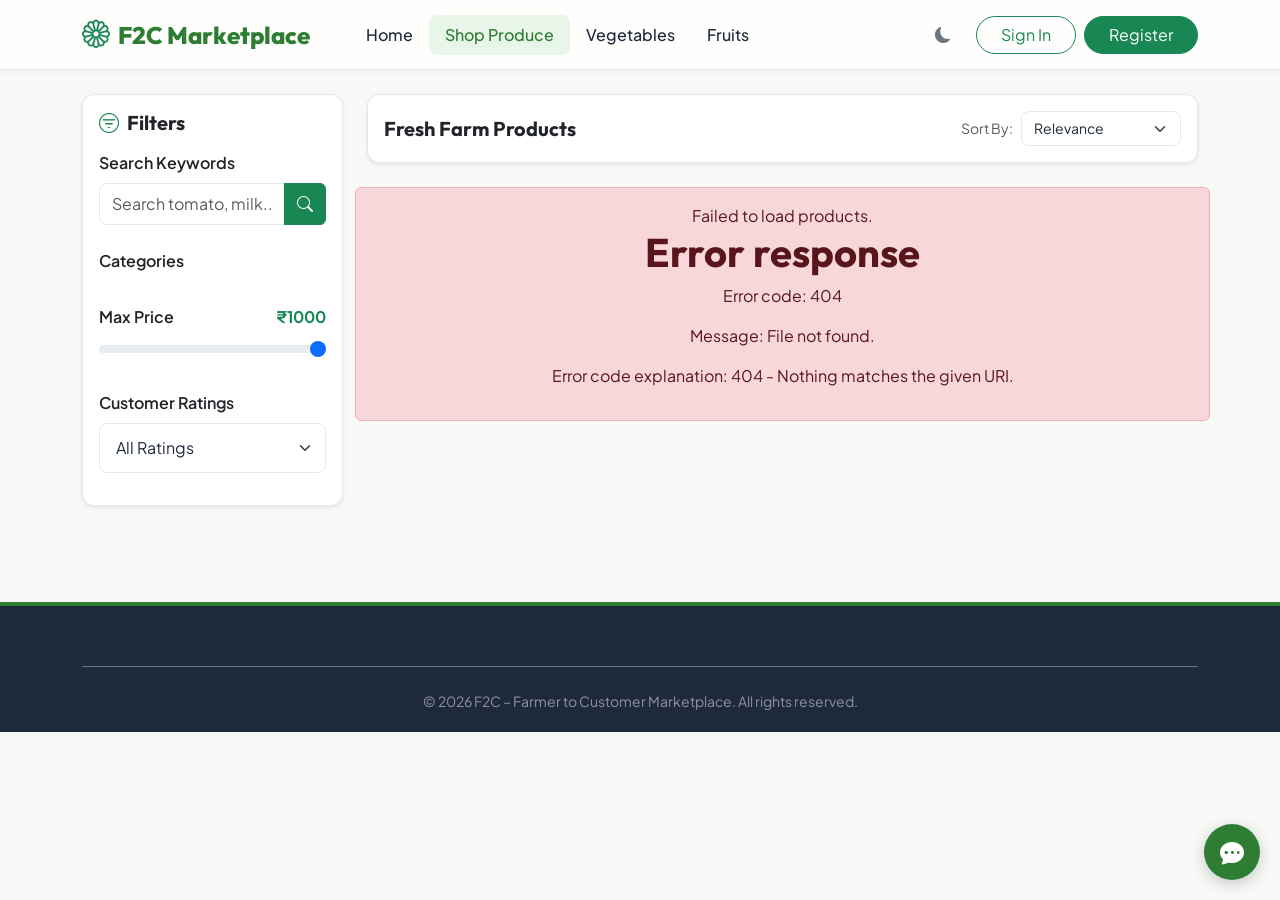
==== target/classes/static/product.html @ 2abd2c6a "Initial commit" ====
<!DOCTYPE html>
<html lang="en">
<head>
    <meta charset="UTF-8">
    <meta name="viewport" content="width=device-width, initial-scale=1.0">
    <meta name="description" content="View details of organic crops, pricing per unit, farm source location, and community reviews.">
    <title>Product Details | F2C Marketplace</title>
    <link href="https://cdn.jsdelivr.net/npm/bootstrap@5.3.0/dist/css/bootstrap.min.css" rel="stylesheet">
    <link rel="stylesheet" href="https://cdn.jsdelivr.net/npm/bootstrap-icons@1.11.1/font/bootstrap-icons.css">
    <link rel="stylesheet" href="css/style.css">
</head>
<body>

    <!-- Header Navbar -->
    <nav class="navbar navbar-expand-lg sticky-top">
        <div class="container">
            <a class="navbar-brand" href="index.html">
                <i class="bi bi-flower1 text-success fs-3"></i> F2C Marketplace
            </a>
            <div id="nav-auth-container" class="d-flex align-items-center"></div>
        </div>
    </nav>

    <!-- Product Details Content -->
    <div class="container py-5">
        <div id="product-details-container" class="row">
            <!-- Loaded via JS -->
            <div class="col-12 text-center py-5">
                <div class="spinner-border text-success" role="status">
                    <span class="visually-hidden">Loading...</span>
                </div>
            </div>
        </div>

        <!-- Reviews Section -->
        <div class="row mt-5">
            <div class="col-lg-8">
                <h4 class="fw-bold mb-4">Customer Reviews</h4>
                <div id="reviews-list-container">
                    <!-- Reviews loaded via JS -->
                </div>

                <!-- Add Review Box -->
                <div class="card p-4 mt-4 shadow-sm border-color" id="add-review-card" style="display:none;">
                    <h5 class="fw-bold mb-3">Add Your Review</h5>
                    <form id="review-form">
                        <div class="mb-3">
                            <label class="form-label">Rating</label>
                            <select class="form-select" id="review-rating" required>
                                <option value="5">5 Stars - Excellent</option>
                                <option value="4">4 Stars - Very Good</option>
                                <option value="3">3 Stars - Good</option>
                                <option value="2">2 Stars - Fair</option>
                                <option value="1">1 Star - Poor</option>
                            </select>
                        </div>
                        <div class="mb-3">
                            <label class="form-label">Review Comment</label>
                            <textarea class="form-control" id="review-comment" rows="3" placeholder="Tell us about the freshness, size, and taste..." required></textarea>
                        </div>
                        <button type="submit" class="btn btn-success">Submit Review</button>
                    </form>
                    <div class="alert alert-success mt-3 d-none" id="review-alert"></div>
                </div>
            </div>
        </div>
    </div>

    <!-- Footer -->
    <footer class="mt-5">
        <div class="container text-center text-white-50 small">
            <p class="mb-0">&copy; 2026 F2C – Farmer to Customer Marketplace. All rights reserved.</p>
        </div>
    </footer>

    <script src="https://cdn.jsdelivr.net/npm/bootstrap@5.3.0/dist/js/bootstrap.bundle.min.js"></script>
    <script src="js/app.js"></script>
    <script src="js/chatbot.js"></script>
    
    <script>
        let currentProductId = null;

        document.addEventListener("DOMContentLoaded", async () => {
            const urlParams = new URLSearchParams(window.location.search);
            currentProductId = urlParams.get("id");
            if (!currentProductId) {
                window.location.href = "shop.html";
                return;
            }

            await loadProductDetails();
            await loadReviews();
            
            // Show review form only if customer is logged in
            const user = getCurrentUser();
            if (user && user.role === "CUSTOMER") {
                document.getElementById("add-review-card").style.display = "block";
            }
            
            document.getElementById("review-form")?.addEventListener("submit", submitReview);
        });

        async function loadProductDetails() {
            const container = document.getElementById("product-details-container");
            try {
                const p = await apiFetch(`/api/products/details/${currentProductId}`);
                container.innerHTML = `
                    <div class="col-md-6 mb-4">
                        <img src="${p.imageUrl || 'https://images.unsplash.com/photo-1597362925123-77861d3fbac7?w=600'}" class="img-fluid rounded shadow-sm object-fit-cover w-100" style="max-height: 400px;" alt="${p.name}">
                    </div>
                    <div class="col-md-6">
                        <span class="badge bg-success-subtle text-success mb-2 px-3 py-2 fs-6">${p.category.name}</span>
                        <h1 class="fw-bold mb-2">${p.name}</h1>
                        <p class="text-success fs-3 fw-bold mb-3">₹${p.price} <span class="fs-6 fw-normal text-muted">/ ${p.unit}</span></p>
                        
                        <div class="card p-3 bg-light border-0 mb-4 rounded-3">
                            <h6 class="fw-bold"><i class="bi bi-geo-alt-fill text-success me-1"></i>Farm Origin</h6>
                            <p class="mb-1 fw-semibold text-dark">${p.farmer.name}</p>
                            <p class="text-muted small mb-0">${p.farmer.address}</p>
                        </div>

                        <h5 class="fw-bold mb-2">Description</h5>
                        <p class="text-muted mb-4">${p.description || 'No detailed description available.'}</p>
                        
                        <div class="d-flex align-items-center gap-3 mb-4">
                            <div style="width: 120px;">
                                <input type="number" id="qty-input" class="form-control" value="1" min="1" max="${p.quantity}">
                            </div>
                            <button onclick="addToCartFromDetails()" class="btn btn-success px-4 rounded-pill" ${p.quantity === 0 ? 'disabled' : ''}>
                                <i class="bi bi-cart-plus me-2"></i> Add to Cart
                            </button>
                            <button onclick="addToWishlistFromDetails()" class="btn btn-outline-danger px-4 rounded-pill">
                                <i class="bi bi-heart-fill me-1"></i> Wishlist
                            </button>
                            <span class="badge ${p.quantity > 5 ? 'bg-success-subtle text-success' : 'bg-danger-subtle text-danger'} px-3 py-2">
                                ${p.quantity > 0 ? `${p.quantity} ${p.unit} Available` : 'Out of stock'}
                            </span>
                        </div>
                    </div>
                `;
            } catch (e) {
                container.innerHTML = `<div class="alert alert-danger">Failed to load product details: ${e.message}</div>`;
            }
        }

        async function loadReviews() {
            const list = document.getElementById("reviews-list-container");
            try {
                const reviews = await apiFetch(`/api/reviews/product/${currentProductId}`);
                if (reviews.length === 0) {
                    list.innerHTML = `<p class="text-muted italic">No reviews yet for this product. Be the first to share your thoughts!</p>`;
                    return;
                }
                list.innerHTML = "";
                reviews.forEach(r => {
                    let ratingStars = "";
                    for (let i = 1; i <= 5; i++) {
                        ratingStars += i <= r.rating ? '<i class="bi bi-star-fill text-warning"></i>' : '<i class="bi bi-star text-muted"></i>';
                    }
                    list.innerHTML += `
                        <div class="card p-3 mb-3 border-color">
                            <div class="d-flex justify-content-between mb-2">
                                <h6 class="fw-bold mb-0">${r.user.name}</h6>
                                <small class="text-muted">${new Date(r.reviewDate).toLocaleDateString()}</small>
                            </div>
                            <div class="mb-2">${ratingStars}</div>
                            <p class="mb-0 text-muted small">${r.comment}</p>
                        </div>
                    `;
                });
            } catch (e) {
                list.innerHTML = `<div class="text-danger small">Failed to load reviews.</div>`;
            }
        }

        async function addToCartFromDetails() {
            const qty = parseFloat(document.getElementById("qty-input").value);
            await quickAddToCart(currentProductId, qty);
        }

        async function addToWishlistFromDetails() {
            const user = getCurrentUser();
            if (!user) {
                alert("Please log in to add items to your wishlist.");
                window.location.href = "login.html";
                return;
            }
            if (user.role !== "CUSTOMER") {
                alert("Only customers can add items to their wishlist.");
                return;
            }
            try {
                await apiFetch(`/api/wishlist/add?productId=${currentProductId}`, {
                    method: "POST"
                });
                alert("Product added to wishlist successfully!");
            } catch (e) {
                alert(e.message || "Failed to add product to wishlist.");
            }
        }

        async function submitReview(e) {
            e.preventDefault();
            const rating = document.getElementById("review-rating").value;
            const comment = document.getElementById("review-comment").value;
            const alertBox = document.getElementById("review-alert");

            try {
                await apiFetch(`/api/reviews/add?productId=${currentProductId}&rating=${rating}&comment=${encodeURIComponent(comment)}`, {
                    method: "POST"
                });
                alertBox.className = "alert alert-success mt-3";
                alertBox.textContent = "Review submitted successfully!";
                alertBox.classList.remove("d-none");
                document.getElementById("review-form").reset();
                setTimeout(async () => {
                    alertBox.classList.add("d-none");
                    await loadReviews();
                }, 2000);
            } catch (err) {
                alertBox.className = "alert alert-danger mt-3";
                alertBox.textContent = err.message || "Failed to submit review.";
                alertBox.classList.remove("d-none");
            }
        }
    </script>
</body>
</html>
---- target/classes/static/css/style.css ----
/* F2C Marketplace Stylesheet - Premium & Modern */
@import url('https://fonts.googleapis.com/css2?family=Outfit:wght@300;400;500;600;700;800&family=Plus+Jakarta+Sans:wght@300;400;500;600;700&display=swap');

:root {
    /* Color Palette - Farm Fresh Theme */
    --primary-color: #2e7d32;
    --primary-dark: #1b5e20;
    --primary-light: #e8f5e9;
    --secondary-color: #ff9100;
    --secondary-light: #fff3e0;
    --accent-color: #00e676;
    
    --bg-color: #f7f9f6;
    --card-bg: #ffffff;
    --text-color: #1e293b;
    --text-muted: #64748b;
    --border-color: #e2e8f0;
    
    --shadow-sm: 0 2px 4px rgba(46, 125, 50, 0.05);
    --shadow-md: 0 8px 16px rgba(46, 125, 50, 0.08);
    --shadow-lg: 0 16px 24px rgba(46, 125, 50, 0.12);
    
    --transition: all 0.3s cubic-bezier(0.4, 0, 0.2, 1);
    --font-heading: 'Outfit', sans-serif;
    --font-body: 'Plus Jakarta Sans', sans-serif;
    
    --header-height: 70px;
    --border-radius: 12px;
}

/* Dark Mode Variables */
body.dark-mode {
    --bg-color: #0f172a;
    --card-bg: #1e293b;
    --text-color: #f8fafc;
    --text-muted: #94a3b8;
    --border-color: #334155;
    --primary-light: #1e3a24;
    --secondary-light: #3a2a1a;
    
    --shadow-sm: 0 2px 4px rgba(0, 0, 0, 0.2);
    --shadow-md: 0 8px 16px rgba(0, 0, 0, 0.3);
    --shadow-lg: 0 16px 24px rgba(0, 0, 0, 0.4);
}

/* Global Reset & Base Styling */
* {
    box-sizing: border-box;
    margin: 0;
    padding: 0;
}

body {
    font-family: var(--font-body);
    background-color: var(--bg-color);
    color: var(--text-color);
    transition: var(--transition);
    overflow-x: hidden;
}

h1, h2, h3, h4, h5, h6 {
    font-family: var(--font-heading);
    font-weight: 700;
}

a {
    color: var(--primary-color);
    text-decoration: none;
    transition: var(--transition);
}
a:hover {
    color: var(--primary-dark);
}

/* Glassmorphism Header / Navbar */
.navbar {
    height: var(--header-height);
    background: rgba(255, 255, 255, 0.8) !important;
    backdrop-filter: blur(12px);
    border-bottom: 1px solid var(--border-color);
    box-shadow: var(--shadow-sm);
    transition: var(--transition);
    z-index: 1050;
}
body.dark-mode .navbar {
    background: rgba(30, 41, 59, 0.8) !important;
    border-bottom: 1px solid var(--border-color);
}

.navbar-brand {
    font-family: var(--font-heading);
    font-size: 24px;
    font-weight: 800;
    color: var(--primary-color) !important;
    display: flex;
    align-items: center;
    gap: 8px;
}

.nav-link {
    color: var(--text-color) !important;
    font-weight: 500;
    padding: 8px 16px !important;
    border-radius: 8px;
    transition: var(--transition);
}
.nav-link:hover, .nav-link.active {
    background-color: var(--primary-light);
    color: var(--primary-color) !important;
}

/* Custom Buttons with smooth ripple effects */
.btn-primary {
    background-color: var(--primary-color);
    border-color: var(--primary-color);
    font-weight: 600;
    padding: 10px 24px;
    border-radius: var(--border-radius);
    transition: var(--transition);
}
.btn-primary:hover, .btn-primary:focus {
    background-color: var(--primary-dark) !important;
    border-color: var(--primary-dark) !important;
    box-shadow: 0 4px 12px rgba(46, 125, 50, 0.25);
}

.btn-secondary {
    background-color: var(--secondary-color);
    border-color: var(--secondary-color);
    color: white;
    font-weight: 600;
    padding: 10px 24px;
    border-radius: var(--border-radius);
    transition: var(--transition);
}
.btn-secondary:hover {
    background-color: #e68200;
    border-color: #e68200;
}

/* Premium Amazon-style Hero Banner & Carousel */
.hero-section {
    position: relative;
    background: linear-gradient(135deg, var(--primary-light) 0%, #fffde7 100%);
    padding: 80px 0;
    border-bottom-left-radius: 40px;
    border-bottom-right-radius: 40px;
    overflow: hidden;
}
body.dark-mode .hero-section {
    background: linear-gradient(135deg, #162a1c 0%, #1e293b 100%);
}

.hero-image {
    max-width: 100%;
    animation: float 6s ease-in-out infinite;
}

@keyframes float {
    0%, 100% { transform: translateY(0); }
    50% { transform: translateY(-15px); }
}

/* Advanced Card Hover Animations & Styling */
.card {
    background-color: var(--card-bg);
    border: 1px solid var(--border-color);
    border-radius: var(--border-radius);
    box-shadow: var(--shadow-sm);
    transition: var(--transition);
    overflow: hidden;
}
.card:hover {
    transform: translateY(-8px);
    box-shadow: var(--shadow-lg);
    border-color: var(--primary-color);
}

.product-img-wrapper {
    position: relative;
    padding-bottom: 75%; /* 4:3 Aspect Ratio */
    background-color: #f1f5f9;
    overflow: hidden;
}

.product-img {
    position: absolute;
    top: 0;
    left: 0;
    width: 100%;
    height: 100%;
    object-fit: cover;
    transition: transform 0.5s ease;
}
.card:hover .product-img {
    transform: scale(1.1);
}

.badge-flash {
    position: absolute;
    top: 12px;
    left: 12px;
    background-color: #e11d48;
    color: white;
    font-weight: 700;
    font-size: 11px;
    padding: 4px 8px;
    border-radius: 6px;
    z-index: 10;
}

/* Category Circle Cards */
.category-circle-card {
    display: flex;
    flex-direction: column;
    align-items: center;
    cursor: pointer;
}
.category-circle-img {
    width: 80px;
    height: 80px;
    border-radius: 50%;
    object-fit: cover;
    border: 3px solid transparent;
    transition: var(--transition);
}
.category-circle-card:hover .category-circle-img {
    transform: scale(1.1);
    border-color: var(--primary-color);
    box-shadow: var(--shadow-md);
}

/* Float Chatbot UI widget */
.chatbot-widget {
    position: fixed;
    bottom: 30px;
    right: 30px;
    z-index: 1000;
    font-family: var(--font-body);
}

.chat-btn {
    width: 60px;
    height: 60px;
    border-radius: 50%;
    background: linear-gradient(135deg, var(--primary-color) 0%, var(--accent-color) 100%);
    box-shadow: 0 4px 16px rgba(46, 125, 50, 0.4);
    border: none;
    color: white;
    font-size: 24px;
    display: flex;
    align-items: center;
    justify-content: center;
    cursor: pointer;
    transition: var(--transition);
}
.chat-btn:hover {
    transform: scale(1.1) rotate(15deg);
}

.chat-window {
    width: 360px;
    height: 500px;
    background-color: var(--card-bg);
    border: 1px solid var(--border-color);
    border-radius: 20px;
    box-shadow: var(--shadow-lg);
    display: none;
    flex-direction: column;
    overflow: hidden;
    position: absolute;
    bottom: 80px;
    right: 0;
    animation: slideUp 0.3s cubic-bezier(0.4, 0, 0.2, 1);
}

@keyframes slideUp {
    from { transform: translateY(50px); opacity: 0; }
    to { transform: translateY(0); opacity: 1; }
}

.chat-header {
    background: linear-gradient(135deg, var(--primary-color) 0%, var(--primary-dark) 100%);
    color: white;
    padding: 16px;
    display: flex;
    justify-content: space-between;
    align-items: center;
}

.chat-messages {
    flex: 1;
    padding: 16px;
    overflow-y: auto;
    background-color: var(--bg-color);
}

.chat-bubble {
    padding: 10px 14px;
    border-radius: 14px;
    margin-bottom: 12px;
    max-width: 80%;
    font-size: 14px;
    line-height: 1.4;
    word-break: break-word;
}
.chat-bubble.bot {
    background-color: var(--card-bg);
    color: var(--text-color);
    border-top-left-radius: 2px;
    align-self: flex-start;
    box-shadow: var(--shadow-sm);
}
.chat-bubble.user {
    background-color: var(--primary-color);
    color: white;
    border-top-right-radius: 2px;
    align-self: flex-end;
    margin-left: auto;
}

.chat-input-area {
    padding: 12px;
    background-color: var(--card-bg);
    border-top: 1px solid var(--border-color);
    display: flex;
    gap: 8px;
}
.chat-input {
    flex: 1;
    border: 1px solid var(--border-color);
    background-color: var(--bg-color);
    color: var(--text-color);
    padding: 8px 16px;
    border-radius: 20px;
    outline: none;
}

/* Form Styling - Premium inputs */
.form-control, .form-select {
    background-color: var(--card-bg);
    color: var(--text-color);
    border: 1px solid var(--border-color);
    border-radius: 8px;
    padding: 12px 16px;
    transition: var(--transition);
}
.form-control:focus, .form-select:focus {
    background-color: var(--card-bg);
    color: var(--text-color);
    border-color: var(--primary-color);
    box-shadow: 0 0 0 3px rgba(46, 125, 50, 0.15);
}

/* Zomato-style delivery progress */
.tracking-stepper {
    display: flex;
    justify-content: space-between;
    position: relative;
    margin-bottom: 30px;
}
.tracking-stepper::before {
    content: '';
    position: absolute;
    top: 20px;
    left: 40px;
    right: 40px;
    height: 4px;
    background-color: var(--border-color);
    z-index: 1;
}
.stepper-progress {
    position: absolute;
    top: 20px;
    left: 40px;
    height: 4px;
    background-color: var(--primary-color);
    z-index: 2;
    transition: width 1s ease-in-out;
}
.step-item {
    display: flex;
    flex-direction: column;
    align-items: center;
    z-index: 3;
    width: 80px;
    text-align: center;
}
.step-icon {
    width: 44px;
    height: 44px;
    border-radius: 50%;
    background-color: var(--card-bg);
    border: 3px solid var(--border-color);
    display: flex;
    align-items: center;
    justify-content: center;
    font-size: 16px;
    color: var(--text-muted);
    transition: var(--transition);
}
.step-item.active .step-icon {
    border-color: var(--primary-color);
    background-color: var(--primary-color);
    color: white;
    box-shadow: 0 0 0 6px rgba(46, 125, 50, 0.2);
}
.step-item.completed .step-icon {
    border-color: var(--primary-color);
    background-color: var(--primary-color);
    color: white;
}
.step-title {
    font-size: 12px;
    font-weight: 600;
    margin-top: 8px;
    color: var(--text-muted);
}
.step-item.active .step-title, .step-item.completed .step-title {
    color: var(--text-color);
}

/* Footer Style */
footer {
    background-color: #1e293b;
    color: #cbd5e1;
    padding: 60px 0 20px 0;
    border-top: 4px solid var(--primary-color);
}
body.dark-mode footer {
    background-color: #0b0f19;
}
footer h5 {
    color: white;
    margin-bottom: 24px;
}
footer a {
    color: #94a3b8;
}
footer a:hover {
    color: var(--accent-color);
}

/* Responsive Dashboard Layouts */
.dashboard-grid {
    display: grid;
    grid-template-columns: 240px 1fr;
    gap: 30px;
    min-height: calc(100vh - var(--header-height));
}
@media (max-width: 991.98px) {
    .dashboard-grid {
        grid-template-columns: 1fr;
    }
}
.sidebar-panel {
    background-color: var(--card-bg);
    border-right: 1px solid var(--border-color);
    padding: 24px;
}
.sidebar-menu {
    list-style: none;
    display: flex;
    flex-direction: column;
    gap: 8px;
}
.sidebar-menu a {
    display: flex;
    align-items: center;
    gap: 12px;
    padding: 12px 16px;
    border-radius: 8px;
    color: var(--text-color);
    font-weight: 500;
}
.sidebar-menu a:hover, .sidebar-menu a.active {
    background-color: var(--primary-light);
    color: var(--primary-color);
}
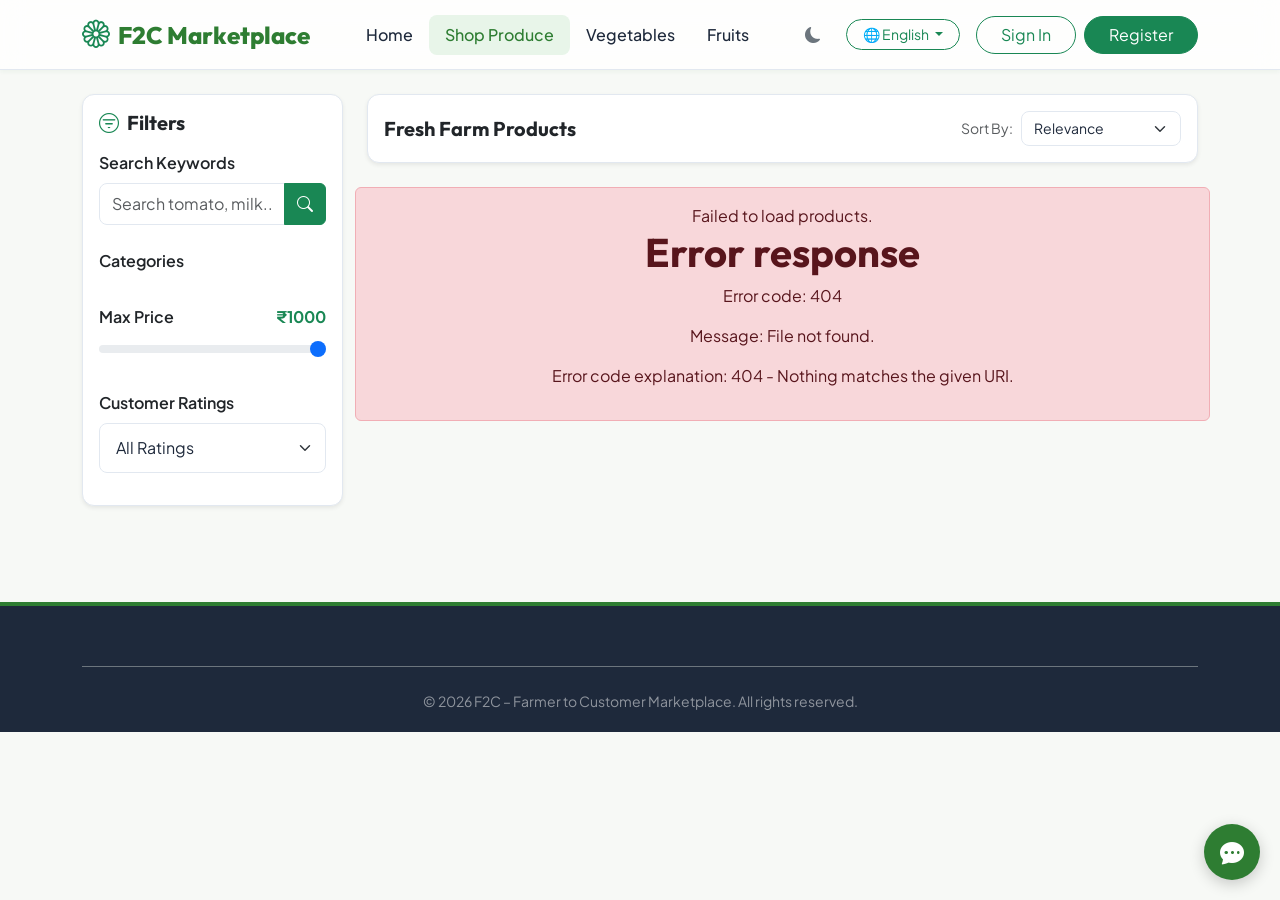
==== commit b042a8b6: "AI quality scanner" ====
--- a/target/classes/static/product.html
+++ b/target/classes/static/product.html
@@ -104,6 +104,16 @@
             const container = document.getElementById("product-details-container");
             try {
                 const p = await apiFetch(`/api/products/details/${currentProductId}`);
+                let qualityBadgeHtml = "";
+                if (p.qualityScore) {
+                    qualityBadgeHtml = `
+                        <div class="mb-3 d-flex align-items-center gap-2">
+                            <span class="badge bg-success px-3 py-2 rounded-pill" style="font-size:12px;"><i class="bi bi-patch-check-fill me-1"></i> AI Quality Score: ${p.qualityScore}/100</span>
+                            <span class="badge bg-info px-3 py-2 rounded-pill" style="font-size:12px;"><i class="bi bi-robot me-1"></i> Grade: ${p.qualityGrade}</span>
+                        </div>
+                    `;
+                }
+
                 container.innerHTML = `
                     <div class="col-md-6 mb-4">
                         <img src="${p.imageUrl || 'https://images.unsplash.com/photo-1597362925123-77861d3fbac7?w=600'}" class="img-fluid rounded shadow-sm object-fit-cover w-100" style="max-height: 400px;" alt="${p.name}">
@@ -112,6 +122,7 @@
                         <span class="badge bg-success-subtle text-success mb-2 px-3 py-2 fs-6">${p.category.name}</span>
                         <h1 class="fw-bold mb-2">${p.name}</h1>
                         <p class="text-success fs-3 fw-bold mb-3">₹${p.price} <span class="fs-6 fw-normal text-muted">/ ${p.unit}</span></p>
+                        ${qualityBadgeHtml}
                         
                         <div class="card p-3 bg-light border-0 mb-4 rounded-3">
                             <h6 class="fw-bold"><i class="bi bi-geo-alt-fill text-success me-1"></i>Farm Origin</h6>
